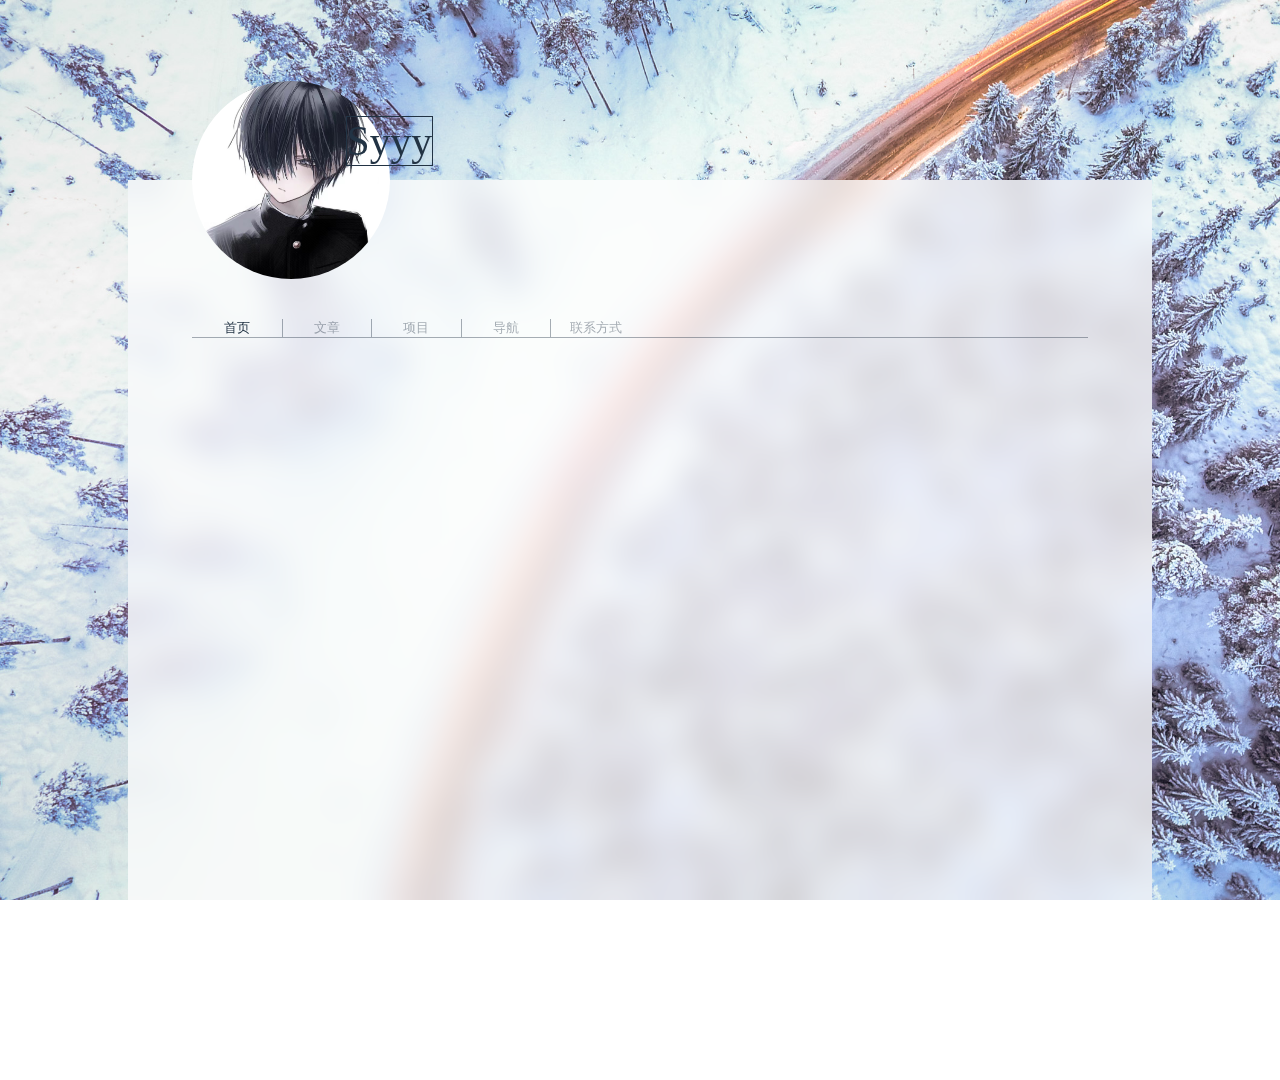
==== index.html @ 8a14c9d0 "1" ====
<!DOCTYPE html>
<html lang="en">
<head>
    <meta charset="UTF-8">
    <meta name="viewport" content="width=device-width, initial-scale=1">
    <script src="js/jquery-3.7.1.js"></script>
    <title>Title</title>
    <link rel="stylesheet" href="css/aniForIndex.css">
    <link rel="stylesheet" href="css/forIndex.css">
    <link rel="icon" href="" id="icon">
</head>
<body>
    <main>
        <div class="headImg"><img src="img/headImg.jpeg" id="headImg"></div>
        <div id="name">Syyy</div>
        <div id="content">

            <header>
                <button onclick="switchMain('#home',this)">首页</button>
                <button onclick="switchMain('#word',this)">文章</button>
                <button onclick="switchMain('#project',this)">项目</button>
                <button onclick="switchMain('#compass',this)">导航</button>
                <button onclick="switchMain('contact',this)">联系方式</button>
            </header>

            <div class="item" id="home">
                <div>
                    <h1>文章</h1>
                </div>
                <div>
                    <h1>项目</h1>
                </div>
                <div>
                    <h1>导航</h1>
                </div>
            </div>

            <div class="item" id="word">
                <div>
                    <h1>文章</h1>
                </div>
                <div>
                    <h1>项目</h1>
                </div>
                <div>
                    <h1>导航</h1>
                </div>
            </div>

            <div class="item" id="project">
                <div>
                    <h1>文章</h1>
                </div>
                <div>
                    <h1>项目</h1>
                </div>
                <div>
                    <h1>导航</h1>
                </div>
            </div>

        </div>
    </main>
</body>
<script src="js/Initial.js"></script>
<script src="js/forIndex.js"></script>

</html>
---- css/aniForIndex.css ----
@keyframes top-in {
    from{
        opacity: 0%;
        margin-top: 40px;
    }
    to{
        opacity: 100%;
        margin-top: 0px;
    }
}

@keyframes top-out {
    from{
        opacity: 100%;
        margin-top: 0px;
    }
    to{
        opacity: 0%;
        margin-top: -40px;
        display: none;
    }
}
---- css/forIndex.css ----
*{
    padding: 0;
    margin: 0;
    border: 0;
    color: #234;
}

body{
    width: 100vw;
    height: auto;
    overflow: hidden;
    /*background:url('../img/back.jpeg');background-size: cover;background-repeat: no-repeat;*/
}

main{
    width: 80%;
    height: 80vh;

    margin: 20vh auto;

    background: rgba(253, 253, 253, 0.75);
    /*background: #000;*/
    backdrop-filter: blur(15px);

    display: flex;
    flex-direction: column;

    z-index: 100;
    position: relative;
}

.headImg{
    width: 22vh;
    height: 22vh;
    /*border:1px solid red;*/

    border-radius: 50%;

    margin: -11vh 0 0 5vw;

    overflow: hidden;
}

.headImg>img{
    width: 100%;
    height: 100%;
}

#name{
    border: 1px solid #234;
    position: absolute;
    width: auto;
    height: auto;
    margin: -5vw 0 0 17vw;
    font-size: 3.25vw;

    display: flex;
    flex-direction: row;
    justify-content: center;
    align-items: center;
}

#content {
    /*border: 1px solid #234;*/
    margin-top: 40px;
    display: flex;
    flex-direction: column;
    flex-wrap: wrap;

    padding-left: 5vw;
    padding-right: 5vw;

    /*height: 100%;*/
}

#content>header{
    display: flex;
    flex-direction: row;
    width: 100%;
    border-bottom: 1px solid rgba(34, 51, 68, 0.4);
}

#content>header>button{
    /*margin-left: 20px;*/
    width: 10%;

    background: none;
    border-left: 1px solid rgba(34, 51, 68, 0.4);
    /*border-right: 1px solid rgba(34, 51, 68, 0.5);*/

    color: rgba(34, 51, 68, 0.4);

    cursor: pointer;
}

#content>header>button:first-child{
    margin-left: 0;
    border-left: 0;

    color: #234;
}
#content>header>p{
    position: absolute;
}

#content>.item{
    /*border: 1px solid rgba(34, 51, 68, 1);*/
    margin-top: 20px;

    display: none;
    /*flex-direction: column;*/
    /*flex-wrap: wrap;*/
    /*padding-left: 2vw;*/
}

#content>.item>div{
    animation: top-in 1200ms forwards paused;
    /*animation-name: top-out;*/
    animation-delay: 0ms;
    /*animation-play-state: running;*/

    opacity: 0%;
    margin-top: 40px;
}

#home{
    height: 50vh;
    flex-direction: row;
    justify-content: space-between;

    /*border: 1px solid #234;*/
    overflow: inherit;
}
#home>div{
    width: 30%;
    height: 100%;

    /*border: 1px solid black;*/

    animation: top-in 1200ms forwards paused;
    animation-delay: 0ms;
    /*animation-play-state: running;*/

    opacity: 0%;
    margin-top: 40px;
}
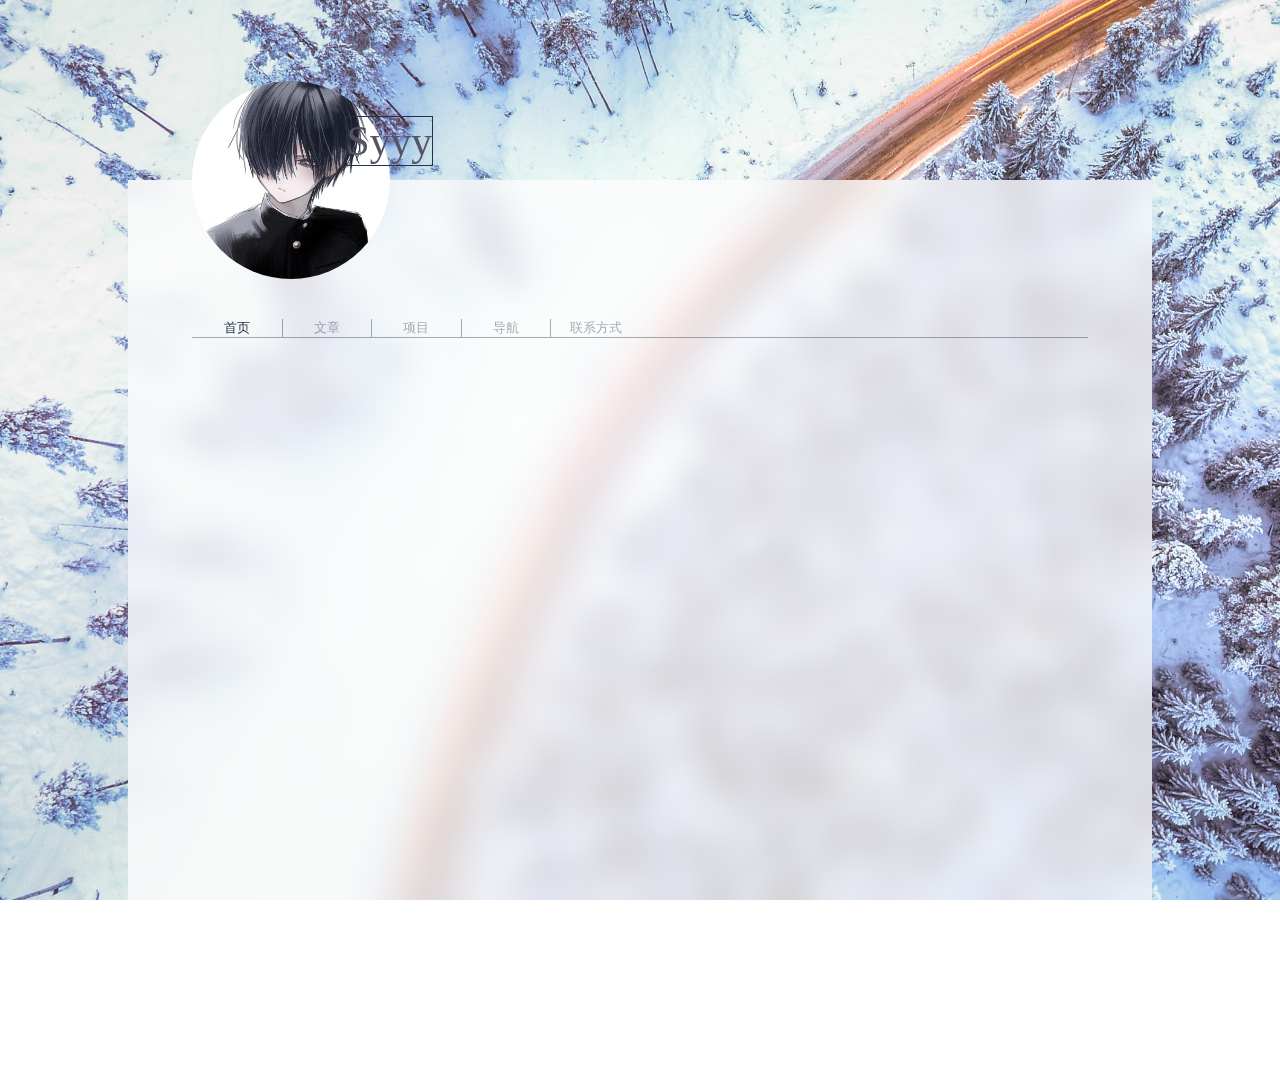
==== commit 9a203ade: "优化了页面布局，同时完成了项目模块的主要功能" ====
--- a/index.html
+++ b/index.html
@@ -48,15 +48,16 @@
             </div>
 
             <div class="item" id="project">
-                <div>
-                    <h1>文章</h1>
-                </div>
-                <div>
                     <h1>项目</h1>
-                </div>
-                <div>
-                    <h1>导航</h1>
-                </div>
+                    <div class="box">
+<!--                        <div>-->
+<!--                            <div class="left">-->
+<!--                                <h2 class="title">SyPW2</h2>-->
+<!--                                <p class="ps">苏译的个人网站</p>-->
+<!--                            </div>-->
+<!--                            <a href="" class="link" target="_blank">前往项目</a>-->
+<!--                        </div>-->
+                    </div>
             </div>
 
         </div>
--- a/css/forIndex.css
+++ b/css/forIndex.css
@@ -2,13 +2,14 @@
     padding: 0;
     margin: 0;
     border: 0;
-    color: #234;
+    color: #565267;
 }
 
 body{
     width: 100vw;
-    height: auto;
+    height: 100vh;
     overflow: hidden;
+    /*border: 1px solid #234;*/
     /*background:url('../img/back.jpeg');background-size: cover;background-repeat: no-repeat;*/
 }
 
@@ -16,7 +17,7 @@
     width: 80%;
     height: 80vh;
 
-    margin: 20vh auto;
+    margin: 20vh auto 0px auto;
 
     background: rgba(253, 253, 253, 0.75);
     /*background: #000;*/
@@ -113,12 +114,15 @@
     /*padding-left: 2vw;*/
 }
 
-#content>.item>div{
+#content>.item>h1{
+    width: 100%;
+}
+
+#content>.item>*{
     animation: top-in 1200ms forwards paused;
     /*animation-name: top-out;*/
     animation-delay: 0ms;
     /*animation-play-state: running;*/
-
     opacity: 0%;
     margin-top: 40px;
 }
@@ -143,4 +147,66 @@
 
     opacity: 0%;
     margin-top: 40px;
-}+}
+
+#project{
+    /*border: 1px solid #234;*/
+    display: flex;
+    flex-direction: row;
+    justify-content: space-between;
+    align-items: center;
+    flex-wrap: wrap;
+}
+#project>.box{
+    width: 100%;
+    height: auto;
+
+    /*border: 1px solid #234;*/
+
+    display: flex;
+    flex-direction: row;
+    flex-wrap: wrap;
+    justify-content: space-evenly;
+
+    margin: 0px;
+    position: relative;
+}
+#project>.box>div{
+    width: 80%;
+    height: 100px;
+
+    border: 1px solid #234;
+    border-radius: 0.50rem;
+    flex-grow: 1;
+    margin-top: 20px;
+    margin-left: 20px;
+    margin-right: 20px;
+
+    /*padding: 10px;*/
+    padding-left: 10px;
+
+    display: flex;
+    flex-direction: row;
+    flex-wrap: wrap;
+    justify-content: space-between;
+
+    overflow: hidden;
+}
+#project>.box>div>.left{
+    margin-top: 10px;
+}
+#project>.box>div>.link{
+    height: 100%;
+    width: 20%;
+
+    /*border: 1px solid #234;*/
+
+    text-decoration: none;
+    display: flex;
+    justify-content: center;
+    align-items: center;
+
+    background: rgba(100, 124, 164, 0.5);
+    color: #fdfdfd;
+}
+
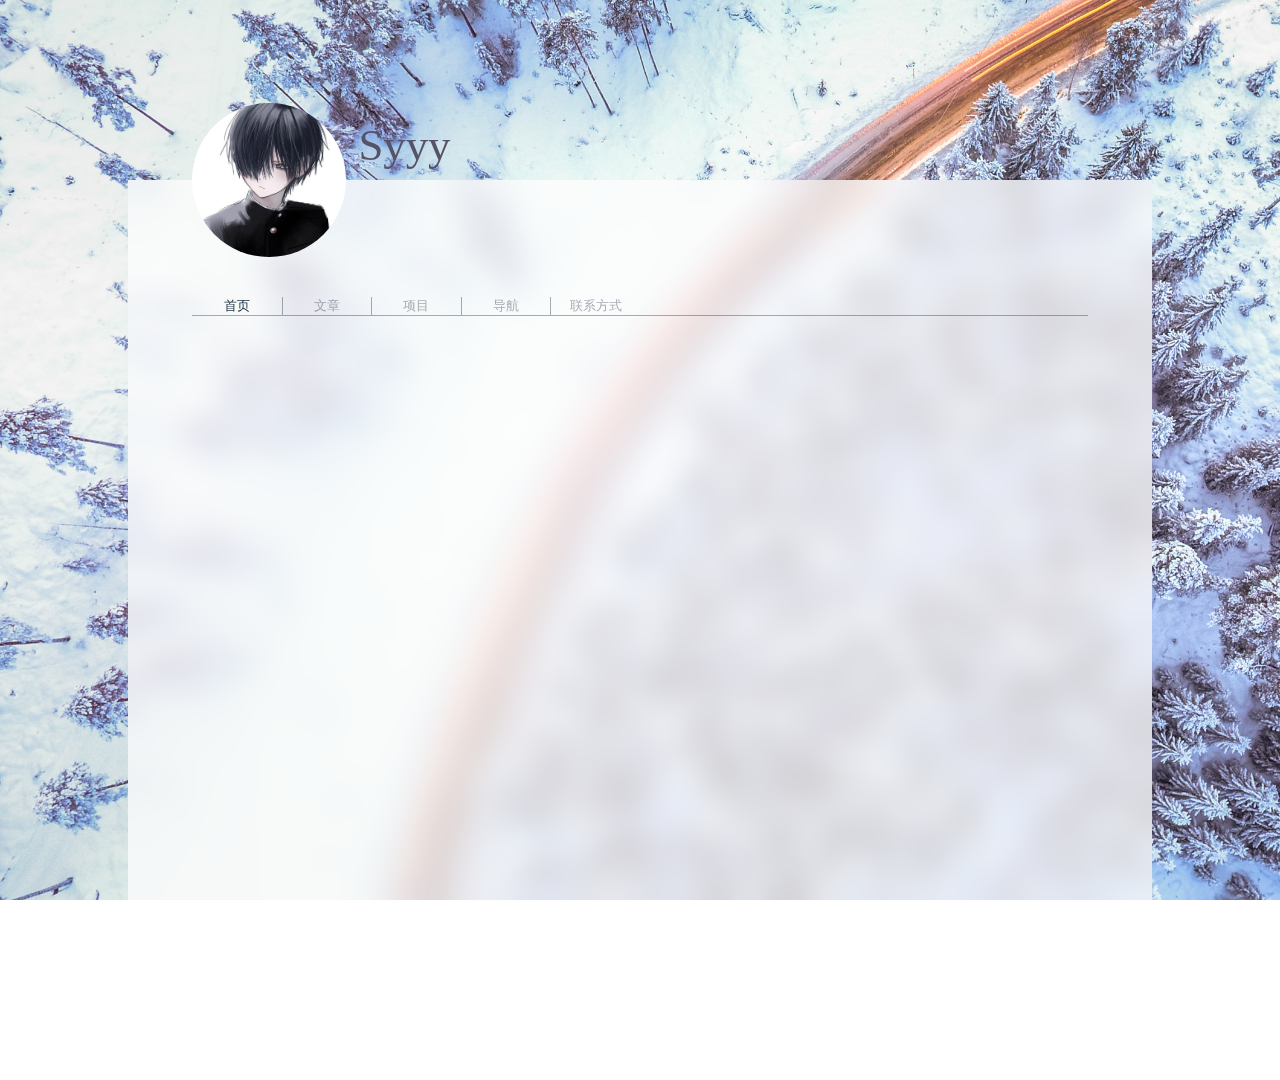
==== commit 913a4aeb: "demo" ====
--- a/index.html
+++ b/index.html
@@ -24,26 +24,20 @@
             </header>
 
             <div class="item" id="home">
-                <div>
-                    <h1>文章</h1>
-                </div>
-                <div>
-                    <h1>项目</h1>
-                </div>
-                <div>
-                    <h1>导航</h1>
+                <div class="text">
+                    <p>你们好，这里是 Syyy 一个有些疯癫的网安工程师</p>
                 </div>
             </div>
 
             <div class="item" id="word">
-                <div>
-                    <h1>文章</h1>
-                </div>
-                <div>
-                    <h1>项目</h1>
-                </div>
-                <div>
-                    <h1>导航</h1>
+                <h1 style="padding-bottom: 15px">文章</h1>
+                <div class="box">
+<!--                    <div>-->
+<!--                        <h2>jQuery实现打字机效果</h2>-->
+<!--                        <p>11-11-11</p>-->
+<!--                        <a href="">前往文章</a>-->
+<!--                    </div>-->
+
                 </div>
             </div>
 
@@ -54,6 +48,7 @@
 <!--                            <div class="left">-->
 <!--                                <h2 class="title">SyPW2</h2>-->
 <!--                                <p class="ps">苏译的个人网站</p>-->
+<!--                                <p class="date">24-11-24</p>-->
 <!--                            </div>-->
 <!--                            <a href="" class="link" target="_blank">前往项目</a>-->
 <!--                        </div>-->
--- a/css/aniForIndex.css
+++ b/css/aniForIndex.css
@@ -19,4 +19,14 @@
         margin-top: -40px;
         display: none;
     }
+}
+
+@keyframes printStr {
+    from{
+        width: 0ch;
+    }
+
+    to{
+        width: 3ch;
+    }
 }--- a/css/forIndex.css
+++ b/css/forIndex.css
@@ -31,13 +31,13 @@
 }
 
 .headImg{
-    width: 22vh;
-    height: 22vh;
+    width: 12vw;
+    height: 12vw;
     /*border:1px solid red;*/
 
     border-radius: 50%;
 
-    margin: -11vh 0 0 5vw;
+    margin: -6vw 0 0 5vw;
 
     overflow: hidden;
 }
@@ -48,12 +48,13 @@
 }
 
 #name{
-    border: 1px solid #234;
+    /*border: 1px solid #234;*/
     position: absolute;
     width: auto;
     height: auto;
-    margin: -5vw 0 0 17vw;
-    font-size: 3.25vw;
+    margin-top: -6%;
+    margin-left: 18vw;
+    font-size: 3.5vw;
 
     display: flex;
     flex-direction: row;
@@ -134,19 +135,95 @@
 
     /*border: 1px solid #234;*/
     overflow: inherit;
-}
+    opacity: 100%;
+
+    display: flex;
+}
+
+#home>.text{
+    width: 100%;
+    height: 40%;
+    /*border: 1px solid #234;*/
+    overflow: hidden;
+
+    display: flex;
+    flex-direction: column;
+    justify-content: center;
+    align-items: center;
+}
+#home>.text>p{
+    font-size: 36px;
+    width: auto;
+}
+
 #home>div{
-    width: 30%;
-    height: 100%;
-
-    /*border: 1px solid black;*/
-
-    animation: top-in 1200ms forwards paused;
-    animation-delay: 0ms;
-    /*animation-play-state: running;*/
-
-    opacity: 0%;
-    margin-top: 40px;
+    /*width: 30%;*/
+    /*height: 100%;*/
+
+
+    /*animation: top-in 1200ms forwards paused;*/
+    /*animation-delay: 0ms;*/
+    /*!*animation-play-state: running;*!*/
+
+    /*margin-top: 40px;*/
+}
+#word{
+    display: flex;
+    flex-direction: row;
+    justify-content: space-between;
+    align-items: center;
+    flex-wrap: wrap;
+    /*border: 1px solid #234;*/
+}
+
+#word>.box{
+    width: 100%;
+    /*border: 1px solid;*/
+
+    display: flex;
+    flex-direction: row;
+    flex-wrap: wrap;
+    align-items: center;
+    justify-content: space-between;
+}
+#word>.box>div{
+    width: 48%;
+    height: 17vh;
+    border: 1px solid #234;
+    border-radius: 1.25rem;
+
+    display: flex;
+    flex-direction: column;
+    align-items: center;
+    margin-top: 30px;
+}
+#word>.box>div:nth-child(1), #word>.box>div:nth-child(2){
+    margin-top: 0;
+}
+#word>.box>div>h2{
+    margin-top: 10px;
+}
+#word>.box>div>p{
+    opacity: 50%;
+}
+
+
+#word>.box>div>a{
+    width: 25%;
+    height: 30%;
+    /*border: 1px solid #234;*/
+
+    position: relative;
+    margin-top: auto;
+    margin-bottom: 15px;
+
+    border-radius: 0.75rem;
+    text-decoration: none;
+    display: flex;
+    justify-content: center;
+    align-items: center;
+    background: rgba(100, 124, 164, 0.5);
+    color: #fdfdfd;
 }
 
 #project{
@@ -194,6 +271,12 @@
 }
 #project>.box>div>.left{
     margin-top: 10px;
+    height: 100%;
+    /*border: 1px solid #234;*/
+}
+#project>.box>div>.left>.date{
+    margin-top: 10px;
+    opacity: 50%;
 }
 #project>.box>div>.link{
     height: 100%;
@@ -208,5 +291,4 @@
 
     background: rgba(100, 124, 164, 0.5);
     color: #fdfdfd;
-}
-
+}